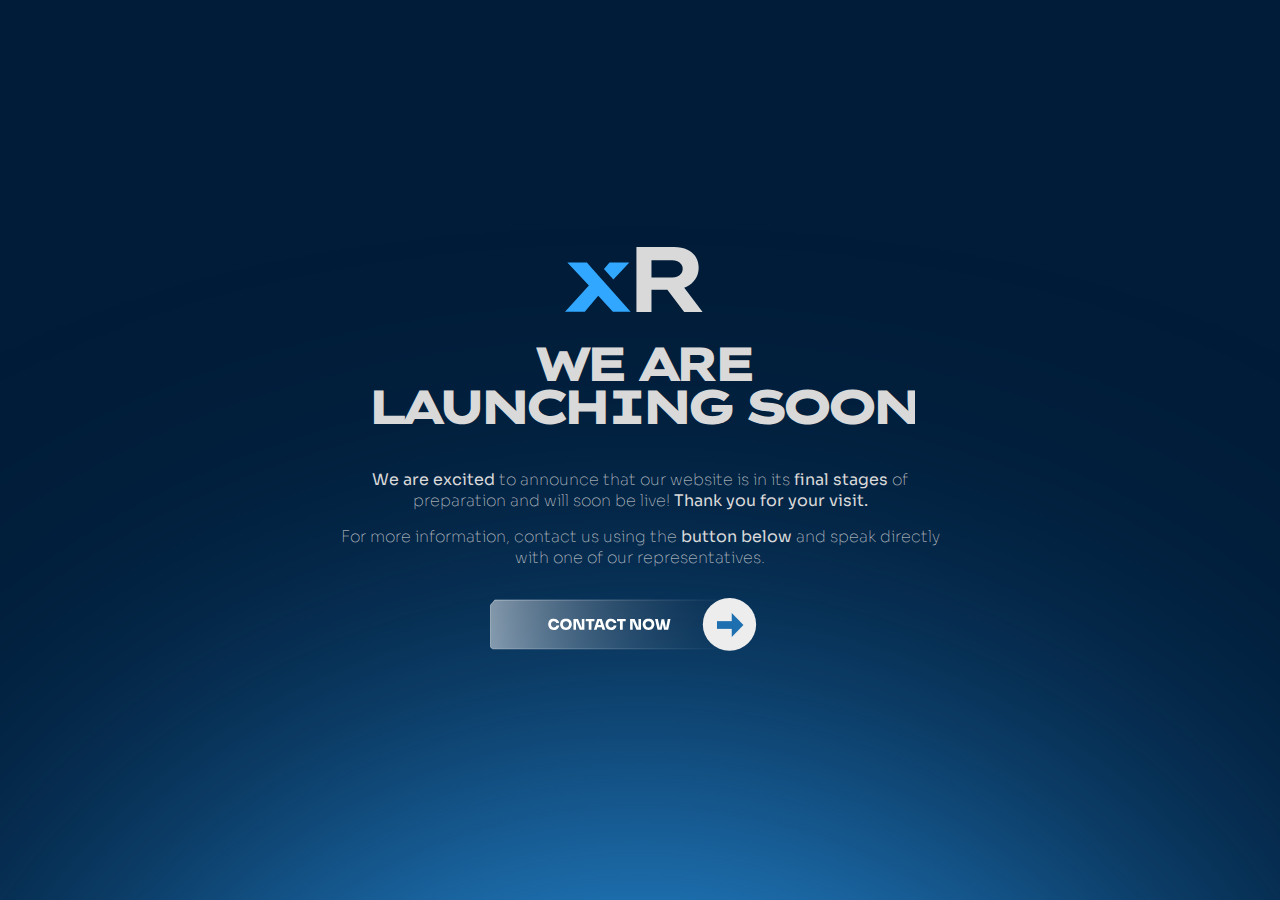
==== index.html @ d26eae69 "att" ====
<!DOCTYPE html>
<html lang="pt-br">

<head>
    <meta charset="UTF-8">
    <meta name="viewport" content="width=device-width, initial-scale=1.0">

    <link rel="stylesheet" href="style.css">

    <style>
        @import url('https://fonts.googleapis.com/css2?family=Anton&family=Lexend+Zetta:wght@100..900&family=Sora:wght@100..800&display=swap');
    </style>

    <title>xRaw | Web Design Development</title>
</head>

<body><div class="container">
    
        <img class="logo-xraw" src="./img/logo-nova.svg" alt="logo xraw">
        <h1>
            <span>we are</span><br>
            <span>launching soon</span>
        </h1>
    
            <p>
            <strong>We are excited</strong> to announce that our website is in its <strong>final stages</strong> of
            preparation and will soon be live! <strong>Thank
                you for your visit.</strong>
            </p>
            <p>
            For more information, contact us using the <strong>button below</strong> and speak directly with one of our
            representatives.
            </p>
    
        <a href="https://api.whatsapp.com/send/?phone=5521986884118&text=Ol%C3%A1%21+Gostaria+de+mais+informa%C3%A7%C3%B5es+sobre+Cria%C3%A7%C3%A3o+de+Site.&type=phone_number&app_absent=0"
            target="_blank"><img src="./img/botao.svg" alt="botao-xraw"></a>
        <span class="circle-bg-gradient">
            <div class="circle"></div>
        </span>
</div>
</body>

</html>
---- style.css ----
* {
    padding: 0;
    margin: 0;
    box-sizing: border-box;
    overflow: hidden;
    /* Inclui padding e border no cálculo da largura e altura */
}

.container {
    display: flex;
    flex-direction: column;
    justify-content: center;
    align-items: center;
}

body {
    background-color: #011C38;
    max-width: 100vw;
    height: 100vh;
    margin: 0;
    overflow: hidden;
    display: flex;
    flex-direction: column;
    align-items: center;
    justify-content: center;
}


img.logo-xraw {
    display: block;
    margin-bottom: 20px;
    /* Espaçamento abaixo da logo */
    padding-top: 1em;
    width: 230px;
}

h1 {
    padding-top: 30px;
    padding-bottom: 20px;
    line-height: 0.9em;
    color: #D9D9D9;
    text-transform: uppercase;
    font-family: "Lexend Zetta", sans-serif;
    font-weight: 800;
    letter-spacing: -10px;
    text-align: center;
    font-size: 72px;
    margin-bottom: 20px;
    /* Espaçamento abaixo do título */
}

p {
    color: #D9D9D9;
    width: 800px;
    font-family: "Sora", system-ui;
    text-align: center;
    font-weight: lighter;
    font-size: 24px;
    margin-bottom: 20px;
    /* Espaçamento abaixo dos parágrafos */
}

a {
    padding-top: 40px;
    display: block;
    /* Espaçamento abaixo do botão */
}

a img {
    width: 450px;
}

.circle-bg-gradient {
    position: absolute;
    width: 100%;
    height: 100%;
    top: 0;
    left: 0;
    z-index: -1;
    /* Coloca o círculo atrás do conteúdo principal */
}

.circle {
    width: 1100px;
    height: 900px;
    background-color: #31A7FF;
    border-radius: 50%;
    position: absolute;
    bottom: -800px;
    left: 50%;
    transform: translateX(-50%);
    filter: blur(250px);
}

/*INICIO AJUSTE MOBILE*/
/*INICIO AJUSTE MOBILE*/
/*INICIO AJUSTE MOBILE*/

@media (max-width: 1366px) {

    img.logo-xraw {
        display: block;
        margin-bottom: 0px;
        /* Espaçamento abaixo da logo */
        padding-top: 0em;
        width: 150px;
    }

    h1 {
        padding-top: 30px;
        padding-bottom: 20px;
        line-height: 0.9em;
        color: #D9D9D9;
        text-transform: uppercase;
        font-family: "Lexend Zetta", sans-serif;
        font-weight: 800;
        letter-spacing: -10px;
        text-align: center;
        font-size: 48px;
        margin-bottom: 20px;
        /* Espaçamento abaixo do título */
    }

    .box-p {
        line-height: 1.3em;

    }

    p {
        color: #D9D9D9;
        width: 600px;
        font-family: "Sora", system-ui;
        text-align: center;
        font-weight: lighter;
        font-size: 16px;
        margin-bottom: 15px;
        /* Espaçamento abaixo dos parágrafos */
    }

    a {
        padding-top: 15px;
        display: block;
        margin-bottom: 0;
    }

    a img {
        width: 300px;
    }

}

@media (max-width: 1024px) {
    body {
        display: flex;
        justify-content: center;
        align-items: center;
        flex-direction: column;
        text-align: center;
        height: 100vh;
        /* Para garantir que o conteúdo fique centralizado verticalmente */
        margin: 0;
        padding: 0;
    }

}

@media (max-width: 767px) {

    .container {
        display: flex;
    flex-direction: column;
    justify-content: center;
    align-items: center;
    }

    img.logo-xraw {
        display: block;
        margin-bottom: 20px;
        /* Espaçamento abaixo da logo */
        padding-top: 1em;
        padding-left: 10px;
        width: 190px;
    }

    .box-p {
        margin-left: 2em;
        margin-right: 2em;
    }

    .circle {
        width: 800px;
        height: 600px;
    }

    a {
        padding-top: 40px;
        display: block;
        /* Espaçamento abaixo do botão */
    }
    
    a img {
        width: 300px;
    }

    .circle {
        width: 1100px;
        height: 900px;
        background-color: #31A7FF;
        border-radius: 50%;
        position: absolute;
        bottom: -800px;
        left: 50%;
        transform: translateX(-50%);
        filter: blur(250px);
    }
}

@media (max-width: 460px) {
    img.logo-xraw {
        display: block;
        margin-bottom: 20px;
        /* Espaçamento abaixo da logo */
        padding-top: 1em;
        padding-left: 10px;
        width: 150px;
    }

    h1 {
        padding-top: 30px;
        padding-bottom: 20px;
        line-height: 0.9em;
        color: #D9D9D9;
        text-transform: uppercase;
        font-family: "Lexend Zetta", sans-serif;
        font-weight: 800;
        letter-spacing: -9px;
        text-align: center;
        font-size: 36px;
        margin-bottom: 20px;
        /* Espaçamento abaixo do título */
    }

    p {
        color: #D9D9D9;
        width: 400px;
        font-family: "Sora", system-ui;
        text-align: center;
        font-weight: lighter;
        font-size: 16px;
        margin-bottom: 20px;
        /* Espaçamento abaixo dos parágrafos */
    }

    a {
        padding-top: 40px;
        display: block;
        padding-left: 3em;
        /* Espaçamento abaixo do botão */
    }
    
    a img {
        width: 300px;
        
    }
}

@media (max-width: 360px) {
    img.logo-xraw {
        display: block;
        margin-bottom: 20px;
        /* Espaçamento abaixo da logo */
        padding-top: 1em;
        padding-left: 10px;
        width: 150px;
    }

    h1 {
        padding-top: 30px;
        padding-bottom: 20px;
        line-height: 0.9em;
        color: #D9D9D9;
        text-transform: uppercase;
        font-family: "Lexend Zetta", sans-serif;
        font-weight: 800;
        letter-spacing: -7px;
        text-align: center;
        font-size: 28px;
        margin-bottom: 20px;
        /* Espaçamento abaixo do título */
    }

    p {
        color: #D9D9D9;
        width: 300px;
        font-family: "Sora", system-ui;
        text-align: center;
        font-weight: lighter;
        font-size: 12px;
        margin-bottom: 20px;
        /* Espaçamento abaixo dos parágrafos */
    }

    a {
        padding-top: 0px;
        display: block;
        padding-left: 2em;
        /* Espaçamento abaixo do botão */
    }
    
    a img {
        width: 200px;
        
    }
}
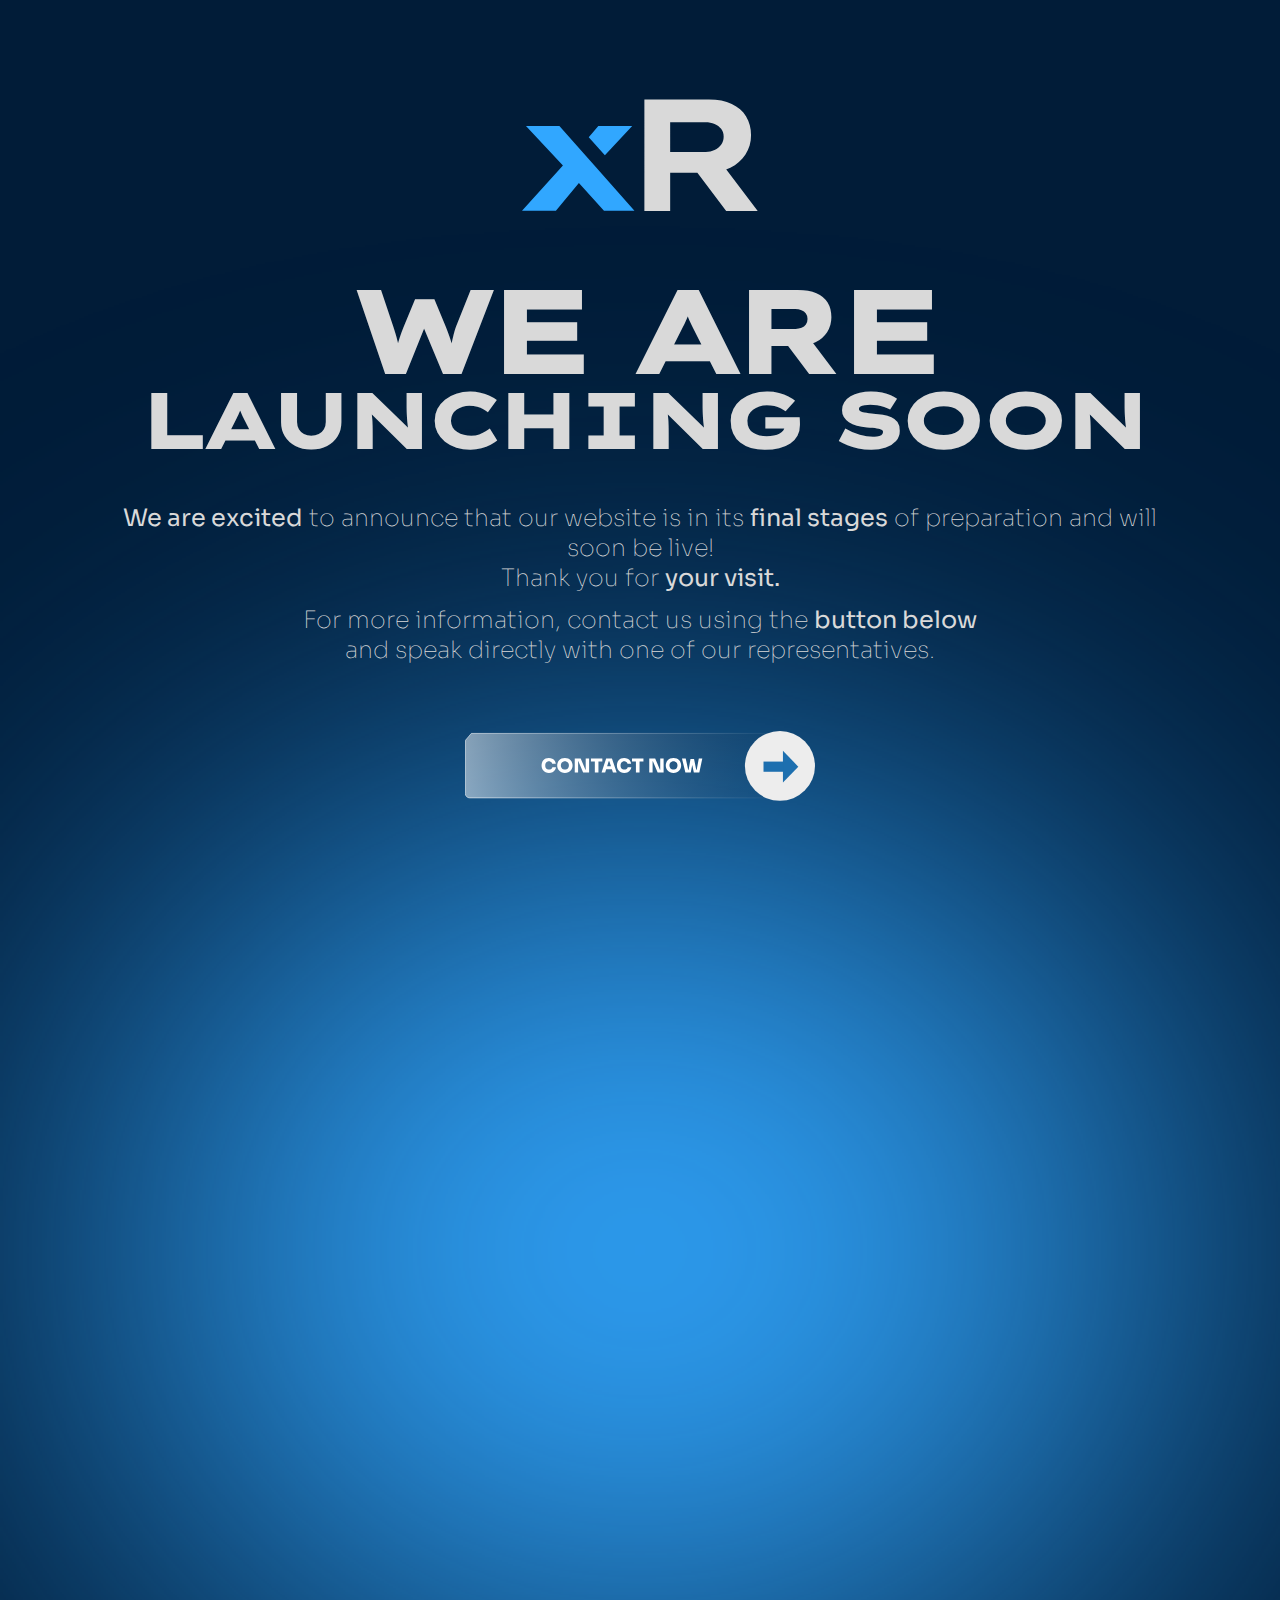
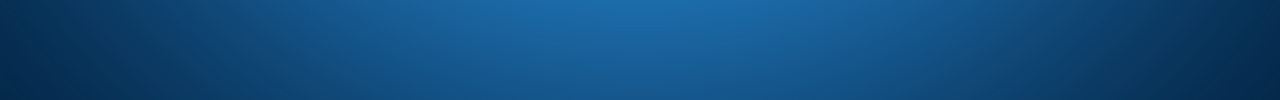
==== commit ee781ec1: "nova att responsivo pt1" ====
--- a/index.html
+++ b/index.html
@@ -2,42 +2,31 @@
 <html lang="pt-br">
 
 <head>
-    <meta charset="UTF-8">
-    <meta name="viewport" content="width=device-width, initial-scale=1.0">
-
-    <link rel="stylesheet" href="style.css">
-
-    <style>
-        @import url('https://fonts.googleapis.com/css2?family=Anton&family=Lexend+Zetta:wght@100..900&family=Sora:wght@100..800&display=swap');
-    </style>
-
-    <title>xRaw | Web Design Development</title>
+  <meta charset="UTF-8">
+  <meta name="viewport" content="width=device-width, initial-scale=1.0">
+  <link rel="stylesheet" href="style.css">
+  <title>xRaw | Web Design Development</title>
 </head>
 
-<body><div class="container">
-    
-        <img class="logo-xraw" src="./img/logo-nova.svg" alt="logo xraw">
-        <h1>
-            <span>we are</span><br>
-            <span>launching soon</span>
-        </h1>
-    
-            <p>
-            <strong>We are excited</strong> to announce that our website is in its <strong>final stages</strong> of
-            preparation and will soon be live! <strong>Thank
-                you for your visit.</strong>
-            </p>
-            <p>
-            For more information, contact us using the <strong>button below</strong> and speak directly with one of our
-            representatives.
-            </p>
-    
-        <a href="https://api.whatsapp.com/send/?phone=5521986884118&text=Ol%C3%A1%21+Gostaria+de+mais+informa%C3%A7%C3%B5es+sobre+Cria%C3%A7%C3%A3o+de+Site.&type=phone_number&app_absent=0"
-            target="_blank"><img src="./img/botao.svg" alt="botao-xraw"></a>
-        <span class="circle-bg-gradient">
-            <div class="circle"></div>
-        </span>
-</div>
+<body>
+  <main class="conteudo">
+    <section class="conteudo-principal">
+      <img class="logo-xraw" src="./img/logo-nova-agorafoi.svg" alt="">
+      <div class="conteudo-principal--escrito">
+        <h1 class="conteudo-principal--escrito__titulo1">we are</h1>
+        <h1 class="conteudo-principal--escrito__titulo2">launching soon</h1>
+      </div>
+      <div class="conteudo-secundario">
+        <p class="conteudo-secundario--p1"><strong>We are excited</strong> to announce that our website is in its <strong>final stages</strong> of preparation and will soon be live! <br>Thank you for <strong>your visit.</strong></p>
+        <p class="conteudo-secundario--p2">For more information, contact us using the <strong>button below</strong><br>and speak directly with one of our representatives.</p>
+      </div>
+      <button class="botao-contato"><a href="https://api.whatsapp.com/send/?phone=5521986884118&text=Ol%C3%A1%21+Gostaria+de+mais+informa%C3%A7%C3%B5es+sobre+Cria%C3%A7%C3%A3o+de+Site.&type=phone_number&app_absent=0" target="_blank"><img src="./img/novo-botao.svg" alt="botao-xraw"></a></button>
+    </section>
+  </main>
+  <span class="circle-bg-gradient">
+    <div class="circle"></div>
+  </span>
+
 </body>
 
 </html>--- a/style.css
+++ b/style.css
@@ -1,314 +1,117 @@
+@import url('https://fonts.googleapis.com/css2?family=Anton&family=Lexend+Zetta:wght@100..900&family=Sora:wght@100..800&display=swap');
+
 * {
-    padding: 0;
-    margin: 0;
-    box-sizing: border-box;
-    overflow: hidden;
-    /* Inclui padding e border no cálculo da largura e altura */
-}
-
-.container {
-    display: flex;
-    flex-direction: column;
-    justify-content: center;
-    align-items: center;
+  margin: 0;
+  padding: 0;
+  box-sizing: border-box;
 }
 
 body {
-    background-color: #011C38;
-    max-width: 100vw;
-    height: 100vh;
-    margin: 0;
-    overflow: hidden;
-    display: flex;
-    flex-direction: column;
-    align-items: center;
-    justify-content: center;
+  font-size: 100%;
+  background-color: #011C38;
+  overflow: hidden;
 }
 
-
-img.logo-xraw {
-    display: block;
-    margin-bottom: 20px;
-    /* Espaçamento abaixo da logo */
-    padding-top: 1em;
-    width: 230px;
+.conteudo {
+  padding-left: 60px;
+  padding-right: 60px;
+  flex-direction: column;
+  display: flex;
+  align-items: center;
+  justify-content: center;
+  height: 100vh;
 }
 
-h1 {
-    padding-top: 30px;
-    padding-bottom: 20px;
-    line-height: 0.9em;
-    color: #D9D9D9;
-    text-transform: uppercase;
-    font-family: "Lexend Zetta", sans-serif;
-    font-weight: 800;
-    letter-spacing: -10px;
-    text-align: center;
-    font-size: 72px;
-    margin-bottom: 20px;
-    /* Espaçamento abaixo do título */
+.conteudo-principal {
+  display: flex;
+  flex-direction: column;
+  align-items: center;
+  justify-content: space-around;
+  margin-left: auto;
+  margin-right: auto;
 }
 
-p {
-    color: #D9D9D9;
-    width: 800px;
-    font-family: "Sora", system-ui;
-    text-align: center;
-    font-weight: lighter;
-    font-size: 24px;
-    margin-bottom: 20px;
-    /* Espaçamento abaixo dos parágrafos */
+.conteudo-principal--escrito {
+  display: flex;
+  flex-direction: column;
+  text-align: center;
+  flex-wrap: wrap;
+  padding-top: 4em;
 }
 
-a {
-    padding-top: 40px;
-    display: block;
-    /* Espaçamento abaixo do botão */
+.conteudo-principal--escrito__titulo1 {
+  color: #D9D9D9;
+  text-transform: uppercase;
+  font-family: "Lexend Zetta", sans-serif;
+  font-weight: 800;
+  font-size: 120px;
+  line-height: 0.9em;
+  letter-spacing: -18px;
 }
 
-a img {
-    width: 450px;
+.conteudo-principal--escrito__titulo2 {
+  color: #D9D9D9;
+  text-transform: uppercase;
+  font-family: "Lexend Zetta", sans-serif;
+  font-weight: 800;
+  font-size: 80px;
+  line-height: 0.9em;
+  letter-spacing: -10px;
+}
+
+.conteudo-secundario {
+  margin-left: 3em;
+  margin-right: 3em;
+  display: flex;
+  flex-wrap: wrap;
+  flex-direction: column;
+  text-align: center;
+}
+
+.conteudo-secundario--p1 {
+  font-family: "Sora", system-ui;
+  color: #D9D9D9;
+  font-weight: lighter;
+  font-size: 24px;
+  padding-top: 2em;
+}
+
+.conteudo-secundario--p2 {
+  font-family: "Sora", system-ui;
+  color: #D9D9D9;
+  font-weight: lighter;
+  font-size: 24px;
+  padding-top: 0.5em;
+}
+
+.botao-contato {
+  background-color: unset;
+  padding-top: 5em;
+  border: none;
+}
+
+.botao-contato img {
+  max-width: 350px;
 }
 
 .circle-bg-gradient {
-    position: absolute;
-    width: 100%;
-    height: 100%;
-    top: 0;
-    left: 0;
-    z-index: -1;
-    /* Coloca o círculo atrás do conteúdo principal */
+  position: absolute;
+  width: 100%;
+  height: 100%;
+  top: 0;
+  left: 0;
+  z-index: -1;
+  /* Coloca o círculo atrás do conteúdo principal */
 }
 
 .circle {
-    width: 1100px;
-    height: 900px;
-    background-color: #31A7FF;
-    border-radius: 50%;
-    position: absolute;
-    bottom: -800px;
-    left: 50%;
-    transform: translateX(-50%);
-    filter: blur(250px);
-}
-
-/*INICIO AJUSTE MOBILE*/
-/*INICIO AJUSTE MOBILE*/
-/*INICIO AJUSTE MOBILE*/
-
-@media (max-width: 1366px) {
-
-    img.logo-xraw {
-        display: block;
-        margin-bottom: 0px;
-        /* Espaçamento abaixo da logo */
-        padding-top: 0em;
-        width: 150px;
-    }
-
-    h1 {
-        padding-top: 30px;
-        padding-bottom: 20px;
-        line-height: 0.9em;
-        color: #D9D9D9;
-        text-transform: uppercase;
-        font-family: "Lexend Zetta", sans-serif;
-        font-weight: 800;
-        letter-spacing: -10px;
-        text-align: center;
-        font-size: 48px;
-        margin-bottom: 20px;
-        /* Espaçamento abaixo do título */
-    }
-
-    .box-p {
-        line-height: 1.3em;
-
-    }
-
-    p {
-        color: #D9D9D9;
-        width: 600px;
-        font-family: "Sora", system-ui;
-        text-align: center;
-        font-weight: lighter;
-        font-size: 16px;
-        margin-bottom: 15px;
-        /* Espaçamento abaixo dos parágrafos */
-    }
-
-    a {
-        padding-top: 15px;
-        display: block;
-        margin-bottom: 0;
-    }
-
-    a img {
-        width: 300px;
-    }
-
-}
-
-@media (max-width: 1024px) {
-    body {
-        display: flex;
-        justify-content: center;
-        align-items: center;
-        flex-direction: column;
-        text-align: center;
-        height: 100vh;
-        /* Para garantir que o conteúdo fique centralizado verticalmente */
-        margin: 0;
-        padding: 0;
-    }
-
-}
-
-@media (max-width: 767px) {
-
-    .container {
-        display: flex;
-    flex-direction: column;
-    justify-content: center;
-    align-items: center;
-    }
-
-    img.logo-xraw {
-        display: block;
-        margin-bottom: 20px;
-        /* Espaçamento abaixo da logo */
-        padding-top: 1em;
-        padding-left: 10px;
-        width: 190px;
-    }
-
-    .box-p {
-        margin-left: 2em;
-        margin-right: 2em;
-    }
-
-    .circle {
-        width: 800px;
-        height: 600px;
-    }
-
-    a {
-        padding-top: 40px;
-        display: block;
-        /* Espaçamento abaixo do botão */
-    }
-    
-    a img {
-        width: 300px;
-    }
-
-    .circle {
-        width: 1100px;
-        height: 900px;
-        background-color: #31A7FF;
-        border-radius: 50%;
-        position: absolute;
-        bottom: -800px;
-        left: 50%;
-        transform: translateX(-50%);
-        filter: blur(250px);
-    }
-}
-
-@media (max-width: 460px) {
-    img.logo-xraw {
-        display: block;
-        margin-bottom: 20px;
-        /* Espaçamento abaixo da logo */
-        padding-top: 1em;
-        padding-left: 10px;
-        width: 150px;
-    }
-
-    h1 {
-        padding-top: 30px;
-        padding-bottom: 20px;
-        line-height: 0.9em;
-        color: #D9D9D9;
-        text-transform: uppercase;
-        font-family: "Lexend Zetta", sans-serif;
-        font-weight: 800;
-        letter-spacing: -9px;
-        text-align: center;
-        font-size: 36px;
-        margin-bottom: 20px;
-        /* Espaçamento abaixo do título */
-    }
-
-    p {
-        color: #D9D9D9;
-        width: 400px;
-        font-family: "Sora", system-ui;
-        text-align: center;
-        font-weight: lighter;
-        font-size: 16px;
-        margin-bottom: 20px;
-        /* Espaçamento abaixo dos parágrafos */
-    }
-
-    a {
-        padding-top: 40px;
-        display: block;
-        padding-left: 3em;
-        /* Espaçamento abaixo do botão */
-    }
-    
-    a img {
-        width: 300px;
-        
-    }
-}
-
-@media (max-width: 360px) {
-    img.logo-xraw {
-        display: block;
-        margin-bottom: 20px;
-        /* Espaçamento abaixo da logo */
-        padding-top: 1em;
-        padding-left: 10px;
-        width: 150px;
-    }
-
-    h1 {
-        padding-top: 30px;
-        padding-bottom: 20px;
-        line-height: 0.9em;
-        color: #D9D9D9;
-        text-transform: uppercase;
-        font-family: "Lexend Zetta", sans-serif;
-        font-weight: 800;
-        letter-spacing: -7px;
-        text-align: center;
-        font-size: 28px;
-        margin-bottom: 20px;
-        /* Espaçamento abaixo do título */
-    }
-
-    p {
-        color: #D9D9D9;
-        width: 300px;
-        font-family: "Sora", system-ui;
-        text-align: center;
-        font-weight: lighter;
-        font-size: 12px;
-        margin-bottom: 20px;
-        /* Espaçamento abaixo dos parágrafos */
-    }
-
-    a {
-        padding-top: 0px;
-        display: block;
-        padding-left: 2em;
-        /* Espaçamento abaixo do botão */
-    }
-    
-    a img {
-        width: 200px;
-        
-    }
+  width: 1100px;
+  height: 900px;
+  background-color: #31A7FF;
+  border-radius: 50%;
+  position: absolute;
+  bottom: -800px;
+  left: 50%;
+  transform: translateX(-50%);
+  filter: blur(250px);
 }